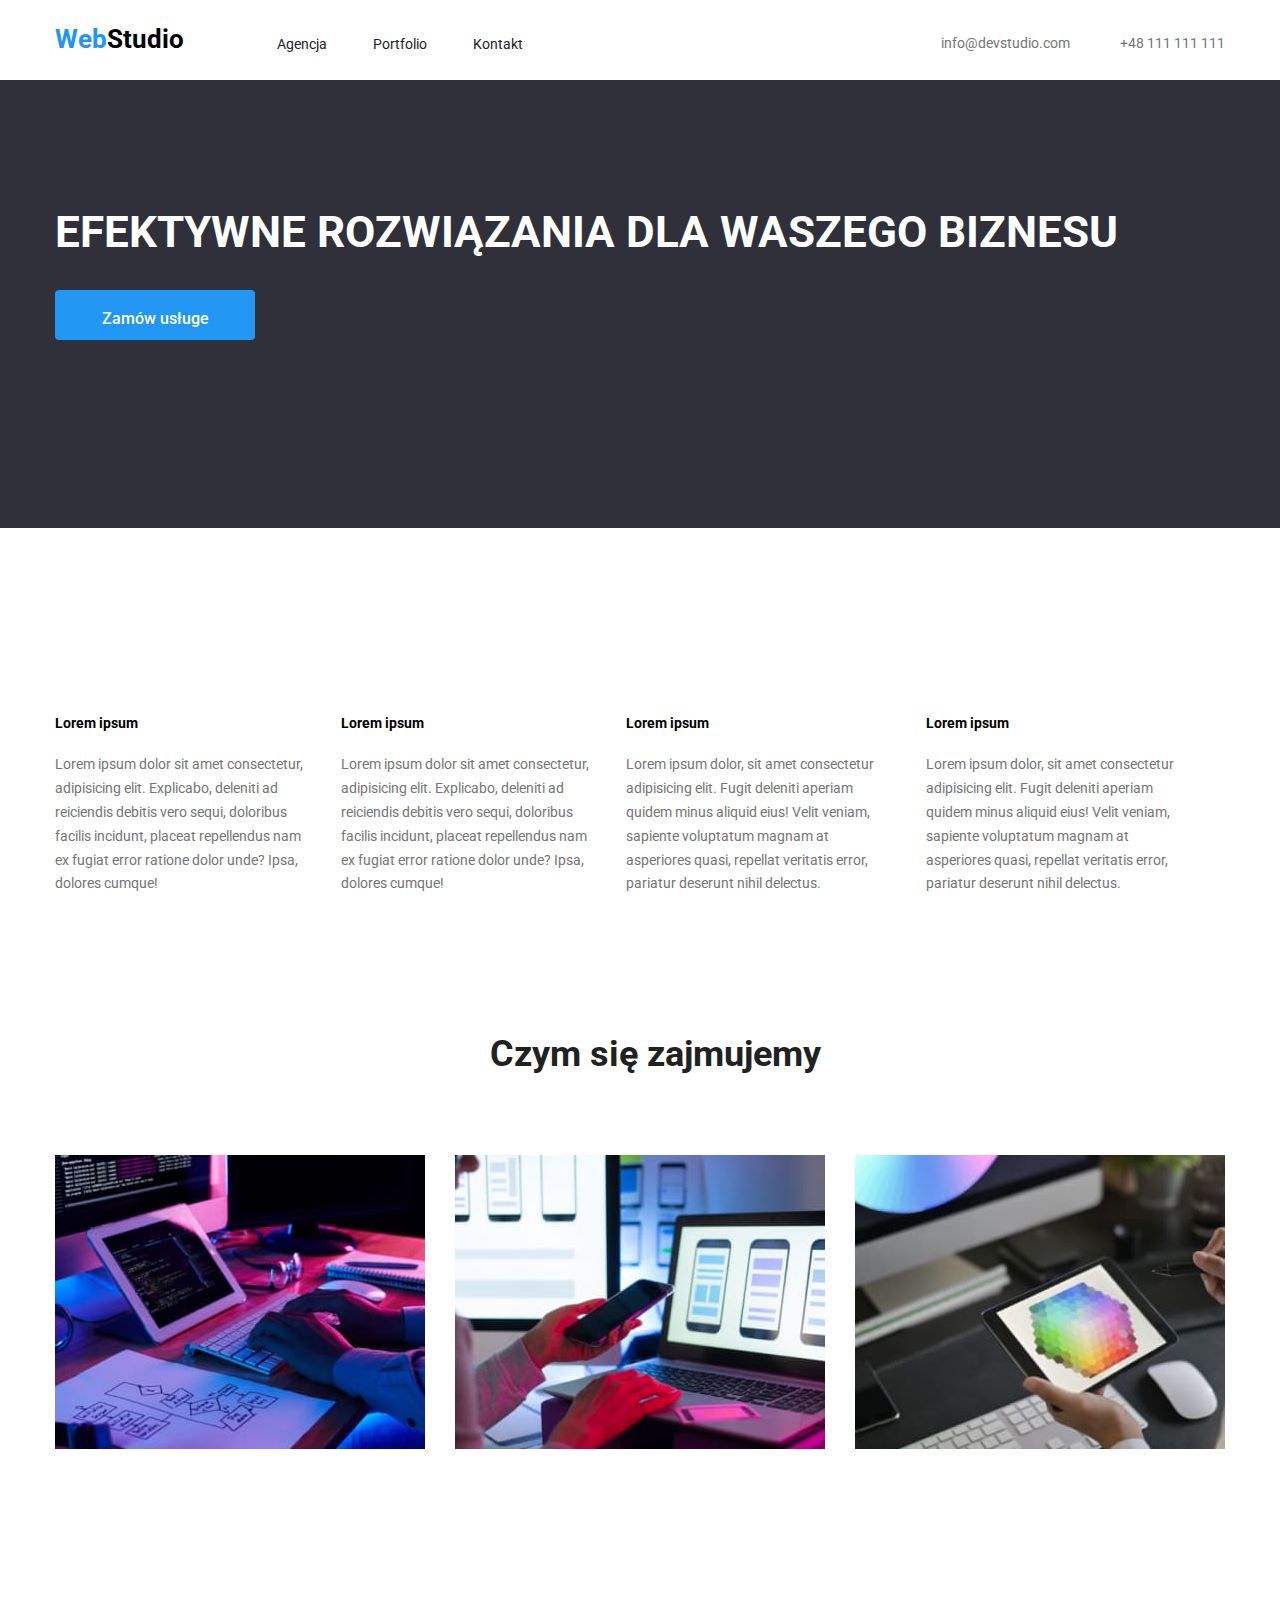
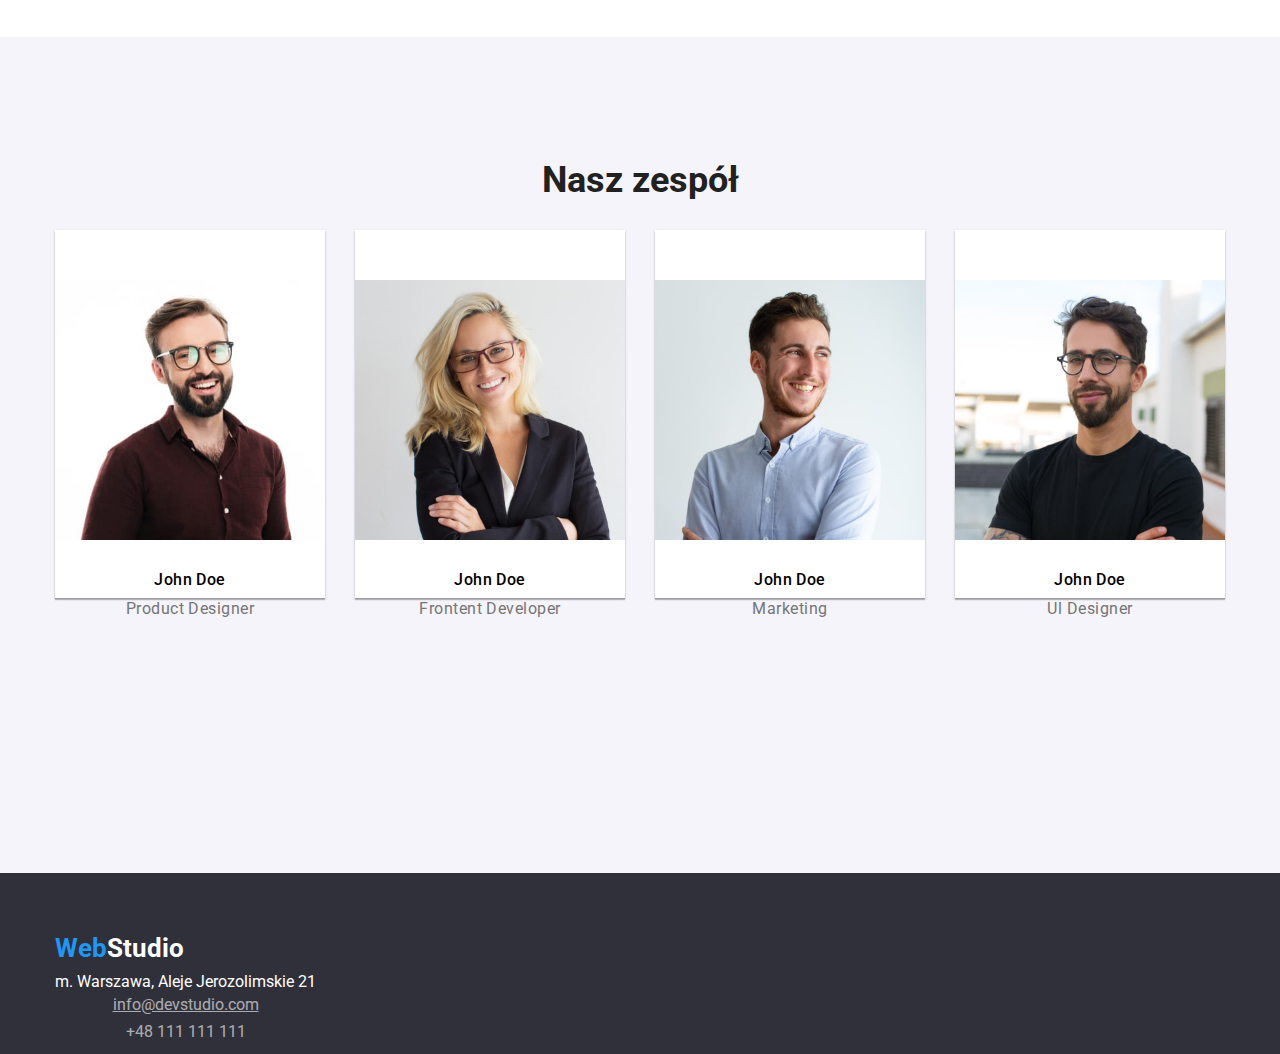
==== index.html @ a4a32f89 "upload" ====
<!DOCTYPE html>
<html lang="en">
  <head>
    <meta charset="UTF-8" />
    <meta http-equiv="X-UA-Compatible" content="IE=edge" />
    <meta name="viewport" content="width=device-width, initial-scale=1.0" />
    <title>Studio</title>
    <link
    rel="stylesheet"
    href="https://cdnjs.cloudflare.com/ajax/libs/modern-normalize/1.0.0/modern-normalize.min.css">
    <link
      href="https://fonts.googleapis.com/css2?family=Raleway:wght@700&family=Roboto:wght@400;500;700;900&display=swap"
      rel="stylesheet"
    />
    <link href="./css/style.css" rel="stylesheet" />
  </head>
  <body>
    <header>
      <div class="container-header">
       <div class="container">
         
      <a class="header" href="index.html">
        <span class="header-logo">Web</span>Studio</a
      >
      <nav>
        <ul class="navigation">
          <li><a class="link navigation " href="index.html">Agencja</a></li>
          <li><a class=" link navigation" href="portfolio.html">Portfolio</a></li>
          <li><a class="link navigation" href="#">Kontakt</a></li>
        </ul>
      </nav>
      <ul class="heading">
        <li>
          <a class="link contact" href="mailto:info@devstudio.com"
            >info@devstudio.com</a
          >
        </li>
        <li>
          <a class=" link contact-tel contact" href="tel:+48 111 111 111">+48 111 111 111</a>
        </li>
      </ul>
      </div>
      </div>
    </header>

    <main>
      <section class="section section-solution">
        <div class=" container ">
          <div class="down">
        <h1 class="solution">EFEKTYWNE ROZWIĄZANIA DLA WASZEGO BIZNESU</h1>
        <button class="button-colour" class="button" type="button">
          Zamów usługe
        </button>
        
        </div>
      </section>
      <section class="section">
        <div class="container">
          <div class="container-section-one">
        <ul class="heading">
          <li>
            <h2 class="headings">Lorem ipsum</h2>
            <p class="text">
              Lorem ipsum dolor sit amet consectetur, adipisicing elit.
              Explicabo, deleniti ad reiciendis debitis vero sequi, doloribus
              facilis incidunt, placeat repellendus nam ex fugiat error ratione
              dolor unde? Ipsa, dolores cumque!
            </p>
          </li>
          <li>
            <h2 class="headings">Lorem ipsum</h2>
            <p class="text">
              Lorem ipsum dolor sit amet consectetur, adipisicing elit.
              Explicabo, deleniti ad reiciendis debitis vero sequi, doloribus
              facilis incidunt, placeat repellendus nam ex fugiat error ratione
              dolor unde? Ipsa, dolores cumque!
            </p>
          </li>
          <li>
            <h2 class="headings">Lorem ipsum</h2>
            <p class="text">
              Lorem ipsum dolor, sit amet consectetur adipisicing elit. Fugit
              deleniti aperiam quidem minus aliquid eius! Velit veniam, sapiente
              voluptatum magnam at asperiores quasi, repellat veritatis error,
              pariatur deserunt nihil delectus.
            </p>
          </li>
          <li>
            <h2 class="headings">Lorem ipsum</h2>
            <p class="text">
              Lorem ipsum dolor, sit amet consectetur adipisicing elit. Fugit
              deleniti aperiam quidem minus aliquid eius! Velit veniam, sapiente
              voluptatum magnam at asperiores quasi, repellat veritatis error,
              pariatur deserunt nihil delectus.
            </p>
          </li>
        </ul></div>
      </div>
      </section>
      <section class="section">
        <div class="container">
          <div class="down">
        <h2 class="up header-two">Czym się zajmujemy</h2>
        <ul class="heading">
          <li>
            <img class="img-index"
              src="images/programmer-working.jpg"
              alt="programmer-working"
              width="370"
              height="294"
            />
          </li>
          <li>
            <img class="img-index"
              src="images/web-ui-designer.jpg"
              alt="web-ui-designer"
              width="370"
              height="294"
            />
          </li>
          <li>
            <img class="img-index"
              src="images/creative-artist-design.jpg"
              alt="creative-artist-design"
              width="370"
              height="294"
            />
          </li></div>
          </div>
        </ul>
      </section>
      <section class=" section members">
        <div class="container">
          <div class="container-section-two">
        <h2 class="header-two">Nasz zespół</h2>
        <ul  class=" heading">
          <li class="white" >
           
            <img class="img-index "
              src="images/man-in-brown-shirt.jpg"
              alt="man-in-brown-shirt"
              width="270"
              height="260"
            />
            <h3 class="person">John Doe</h3>
            <p class="job">Product Designer</p>
            
          </li>
          <li class="white">
           
            <img class=" img-index"
              src="images/woman-in-glasses.jpg"
              alt="woman-in-glasses"
              width="270"
              height="260"
            />
           
            <h3 class="person">John Doe</h3>
            <p class="job">Frontent Developer</p>
         
          </li>
          <li class="white">
            <img class="img-index"
              src="images/man-in-blue-shirt.jpg"
              alt="man-in-blue-shirt"
              width="270"
              height="260"
            />
            <h3 class="person">John Doe</h3>
            <p class="job">Marketing</p>
          </li>
          <li class="white">
            <img class="img-index"
              src="images/man-in-black-t-shirt.jpg"
              alt="man-in-black-t-shirt"
              width="270"
              height="260"
            />
            <h3 class="person">John Doe</h3>
            <p class="job">Ul Designer</p>
          </li>
          
        </ul></div>
        </div>
      </section>
    </main>
    <footer class="footer">
      <div class="container">
        <div class="down-footer">
      <a class="footer-header"  href="WebStudio">
        <span class="header-logo">Web</span
        ><span class="header-logo-studio">Studio</span></a
      >
      <ul class=" footer-heading heading">
        <li>m. Warszawa, Aleje Jerozolimskie 21</li>
        <li>
          <a
            class="footer-contact"
            class="contact"
            href="mailto:info@devstudio.com"
            >info@devstudio.com</a
          >
        </li>
        <li>
          <a class="footer-contact-tel"  href="tel:+48 111 111 111"
            >+48 111 111 111</a
          >
        </li>
      </ul></div>
      </div>
    </footer>
  </body>
</html>
---- css/style.css ----
:root {
  --brand-color: #757575;
  --beside-color: #2196f3;
}
body {
  font-family: "Roboto", "Raleway", sans-serif;
  color: var(--brand-color);
  background-color: #ffffff;
}
h1 h2 h3 h4 {
  margin: 0;
  padding: 0;
}
ul {
  margin: 0;
  padding: 0;
}
p {
  margin: 0;
  padding: 0;
}
img {
  display: block;
}
.container {
  width: 1200px;
  padding: 0 15px;
  align-items: center;
  margin: 0 auto;
  display: flex;
}

.row {
  display: flex;
  flex-direction: column;
}
.container-header {
  display: flex;
  padding-bottom: 25px;
}
.header {
  display: flex;
  align-items: center;
  margin-right: 93px;
  padding-top: 24px;
  flex-direction: row;
}
.navigation {
  display: flex;
  align-items: center;
  margin-right: 46px;
}
.navigation:not(:last-child) {
  margin-right: 46px;
}
.link {
  display: flex;
  align-items: center;
  padding-top: 32px;
}

.heading {
  display: flex;
  align-items: center;
  margin-left: auto;
}
.contact-tel {
  margin-left: 50px;
}
.contact {
  padding-top: 32px;
}
.section {
  padding-top: 94px;
  padding-bottom: 94px;
}

.header {
  text-decoration: none;
  font-size: 26px;
  line-height: 1.2;
  font-weight: 700;
  background-color: #ffffff;
}
.header:hover {
  color: var(--beside-color);
}
.header-logo {
  color: var(--beside-color);
}

.header-logo-studio {
  color: #ffffff;
}
.title {
  font-size: 18px;
  line-height: 2;
  color: #212121;
  
   padding-top: 20px;
  padding-right: 24px;
  padding-bottom: 4px;
  
}
.description {
  font-size: 16px;
  line-height: 1.8;
  color: var(--brand-color);
}
.button-colour {
  color: #ffffff;
  font-size: 16px;
  font-weight: 500;
  border: none;
  padding: 15px 32px;
  text-align: center;
  cursor: pointer;
  background: var(--beside-color);
  border-radius: 4px;
  line-height: 1.8;
  width: 200px;
  height: 50px;
}
.button {
  background-color: var(--beside-color);
  color: #212121;
  font-size: 16px;
  font-weight: 500;
  border: none;
  cursor: pointer;
  background: #f5f4fa;
  border-radius: 4px;
  line-height: 1.8;
}

.button:hover {
  background-color: var(--beside-color);
  color: #ffffff;
  background: var(--beside-color);
  box-shadow: 0px 3px 1px rgba(0, 0, 0, 0.1), 0px 1px 2px rgba(0, 0, 0, 0.08),
    0px 2px 2px rgba(0, 0, 0, 0.12);
  border-radius: 4px;
}
.navigation {
  list-style-type: none;
  text-decoration: none;
  font-size: 14px;
  line-height: 1.5;
  line-height: 100%;
  text-align: left;
  align-items: baseline;
  letter-spacing: 2%;
  fill: solid;
  color: #212121;
  background-color: #ffffff;
  display: flex;
}
.navigation:hover {
  color: var(--beside-color);
}
.header-two {
  font-size: 36px;
  line-height: 1.1;
  color: #212121;
  text-align: center;
}
.contact {
  display: flex;
  font-size: 14px;
  list-style-type: none;
  line-height: 1.1;
  color: var(--brand-color);
  text-decoration: none;
  background-color: #ffffff;
}
.contact:hover {
  color: var(--beside-color);
}
.section-solution {
  background-color: #2f303a;
  flex-grow: 1;
}
.down {
  display: flex;
  flex-direction: column;
  margin-bottom: 94px;
}
.container-section-one {
  width: 1170px;
  height: 101px;
  margin-bottom: 94px;
}
.container-section-two {
  width: 1600px;
  height: 648px;
}

.solution {
  font-style: Black;
  font-size: 44px;
  line-height: 1.3;
  text-align: center;
  vertical-align: top;
  color: white;
}

.heading {
  list-style: none;
  display: inline-flex;
  justify-content: center;
}
.headings {
  list-style: none;
  color: black;
  font-size: 14px;
  line-height: 1.1;
  margin-top: 94px;
  padding-bottom: 10px;
}

.text {
  font-size: 14px;
  line-height: 1.7;
  color: var(--brand-color);
  padding-right: 30px;
  margin-bottom: 94px;
}

.header {
  font-style: 700;
  font-size: 26px;
  line-height: 1.2;
  text-align: center;
  vertical-align: top;
  color: black;
  list-style-type: none;
}
.img-index {
  align-items: center;
  margin-right: 30px;
  margin-left: auto;
  margin-top: 50px;
}
.white {
  background-color: #ffffff;
  box-shadow: 0px 1px 3px rgba(0, 0, 0, 0.12), 0px 1px 1px rgba(0, 0, 0, 0.14),
    0px 2px 1px rgba(0, 0, 0, 0.2);

  margin-right: 30px;
  width: 270px;
  height: 368px;
}
.white:first-child {
  margin-left: 0px;
}

.white:last-child {
  margin-right: 0px;
}

.person {
  color: black;
  font-family: "Roboto";
  font-style: normal;
  font-weight: 500;
  font-size: 16px;
  line-height: 1.19;
  text-align: center;
  letter-spacing: 0.03em;
  margin-top: 30px;
  margin-bottom: 10px;
}
.job {
  font-size: 16px;
  color: var(--brand-color);
  font-family: "Roboto";
  font-style: normal;
  font-weight: 400;
  line-height: 1.19;
  text-align: center;
  letter-spacing: 0.03em;
}
.members {
  background-color: #f5f4fa;
}
.footer {
  text-decoration: none;
  color: #ffffff;
  background-color: #2f303a;
  display: flex;
  flex-direction: column;
  text-align: center;
  align-items: center;
}
.footer-header {
  background-color: #2f303a;
  font-size: 26px;
  line-height: 1.2;
  font-weight: 700;
  text-decoration: none;
  width: 145px;
  height: 31px;
}
.footer-heading {
  display: flex;
  flex-direction: column;
  padding-top: 9px;
  padding-bottom: 9px;
  margin-left: auto;
}
.footer-contact {
  color: #ffffff;
  opacity: 0.6;
  background-color: #2f303a;
  line-height: 1.7;
  font-size: 14;
}
.footer-contact:hover {
  color: var(--beside-color);
}
.footer-contact-tel {
  color: #ffffff;
  opacity: 0.6;
  background-color: #2f303a;
  line-height: 1.7;
  font-size: 14;
  text-decoration: none;
}

.footer-contact-tel:hover {
  color: var(--beside-color);
}
.down-footer {
  display: flex;
  flex-direction: column;
  text-align: left;
  padding-top: 60px;
}
.section-buttons {
  
  align-items: center;
   display: flex;
  justify-content: center;
  cursor: pointer;
  
  align-items: center;
  list-style: none;
  
}

.button-1 {
  display: flex;
  width: 121px;
  height: 38px;
  padding: 6px 22px;
  align-items: center;
  margin-right: 8px;
  margin-left: auto;
  margin-top: 100px;
}
.button-2 {
  display: flex;
  width: 93px;
  height: 38px;
  padding: 6px 22px;
  align-items: center;
  margin-right: 8px;
  margin-top: 100px;
}
.button-3 {
  display: flex;
  width: 114px;
  height: 38px;
  padding: 6px 22px;
  align-items: center;
  margin-right: 8px;
  margin-top: 100px;
}
.button-4 {
  display: flex;
  width: 91px;
  height: 38px;
  padding: 6px 22px;
  align-items: center;
  margin-right: 8px;
  margin-top: 100px;
}
.button-5 {
  display: flex;
  width: 121px;
  height: 38px;
  padding: 6px 22px;
  align-items: center;
  margin-right: auto;
  margin-top: 100px;
}
.heading-button {
  display: flex;
  justify-content: space-around;
  align-items: center;
}

.images-list {
  display: flex;
  flex-wrap: wrap;
  justify-content: space-between;
  list-style: none;
}
.images-list-photo {
  width: 370px;
  height: 404px;
  background-color: #ffffff;
  box-shadow: 0px 1px 3px rgba(0, 0, 0, 0.12), 0px 1px 1px rgba(0, 0, 0, 0.14),
    0px 2px 1px rgba(0, 0, 0, 0.2);
  margin-top: 30px;
}
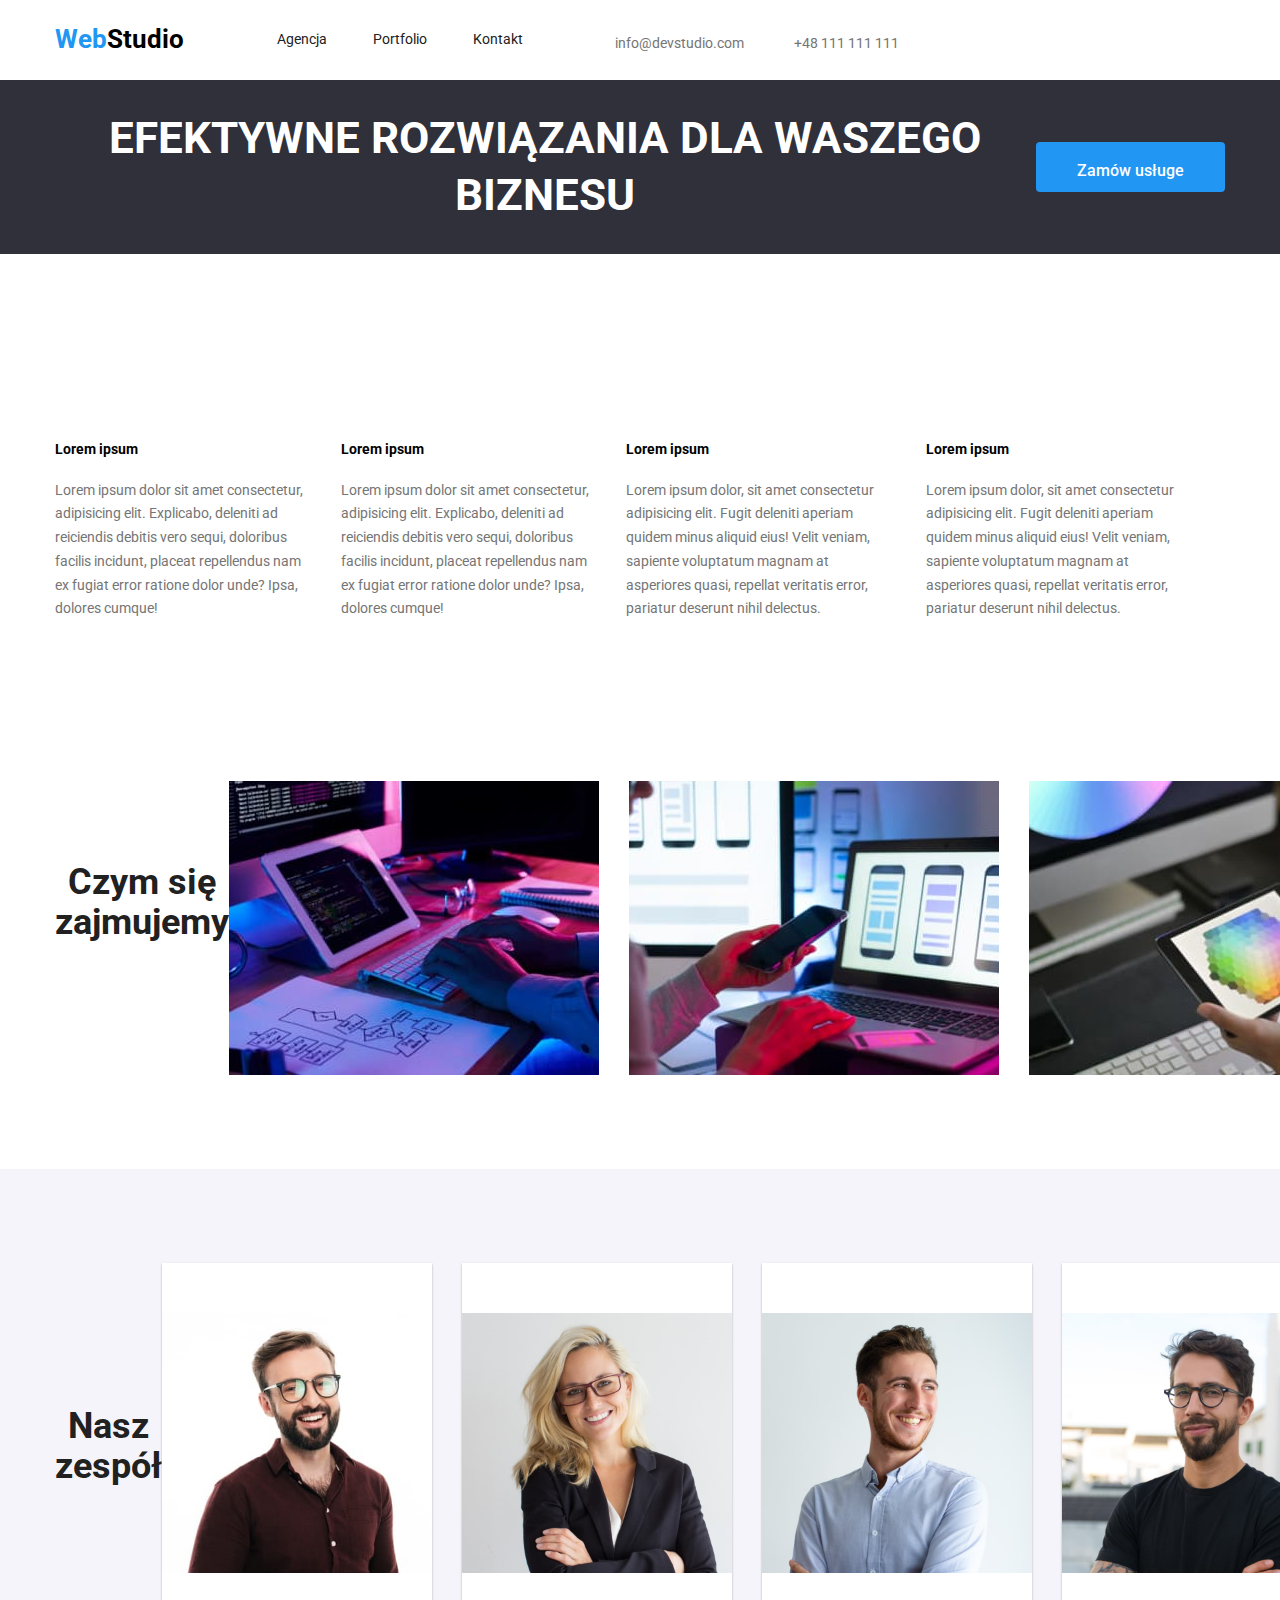
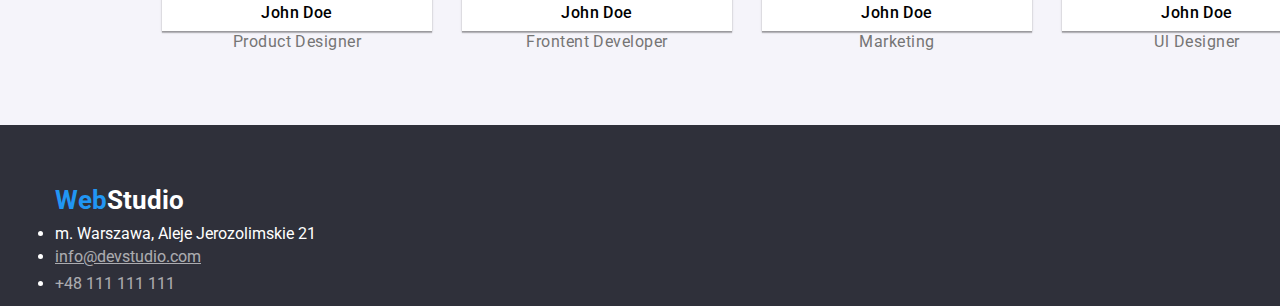
==== commit eb0c9d59: "new" ====
--- a/index.html
+++ b/index.html
@@ -6,8 +6,9 @@
     <meta name="viewport" content="width=device-width, initial-scale=1.0" />
     <title>Studio</title>
     <link
-    rel="stylesheet"
-    href="https://cdnjs.cloudflare.com/ajax/libs/modern-normalize/1.0.0/modern-normalize.min.css">
+      rel="stylesheet"
+      href="https://cdnjs.cloudflare.com/ajax/libs/modern-normalize/1.0.0/modern-normalize.min.css"
+    />
     <link
       href="https://fonts.googleapis.com/css2?family=Raleway:wght@700&family=Roboto:wght@400;500;700;900&display=swap"
       rel="stylesheet"
@@ -16,197 +17,202 @@
   </head>
   <body>
     <header>
-      <div class="container-header">
-       <div class="container">
-         
-      <a class="header" href="index.html">
-        <span class="header-logo">Web</span>Studio</a
-      >
-      <nav>
-        <ul class="navigation">
-          <li><a class="link navigation " href="index.html">Agencja</a></li>
-          <li><a class=" link navigation" href="portfolio.html">Portfolio</a></li>
-          <li><a class="link navigation" href="#">Kontakt</a></li>
-        </ul>
-      </nav>
-      <ul class="heading">
-        <li>
-          <a class="link contact" href="mailto:info@devstudio.com"
-            >info@devstudio.com</a
+      <div class="container">
+        <div class="container-header">
+          <a class="header" href="index.html">
+            <span class="header-logo">Web</span>Studio</a
           >
-        </li>
-        <li>
-          <a class=" link contact-tel contact" href="tel:+48 111 111 111">+48 111 111 111</a>
-        </li>
-      </ul>
-      </div>
+          <nav>
+            <ul class="navigation">
+              <li><a class="link navigation" href="index.html">Agencja</a></li>
+              <li>
+                <a class="link navigation" href="portfolio.html">Portfolio</a>
+              </li>
+              <li><a class="link navigation" href="#">Kontakt</a></li>
+            </ul>
+          </nav>
+          <ul class="heading">
+            <li>
+              <a class="link contact" href="mailto:info@devstudio.com"
+                >info@devstudio.com</a
+              >
+            </li>
+            <li>
+              <a class="link contact-tel contact" href="tel:+48 111 111 111"
+                >+48 111 111 111</a
+              >
+            </li>
+          </ul>
+        </div>
       </div>
     </header>
 
     <main>
-      <section class="section section-solution">
-        <div class=" container ">
-          <div class="down">
-        <h1 class="solution">EFEKTYWNE ROZWIĄZANIA DLA WASZEGO BIZNESU</h1>
-        <button class="button-colour" class="button" type="button">
-          Zamów usługe
-        </button>
-        
+      <section class="section-solution">
+        <div class="container">
+          <h1 class="solution">EFEKTYWNE ROZWIĄZANIA DLA WASZEGO BIZNESU</h1>
+          <button class="button-colour" class="button" type="button">
+            Zamów usługe
+          </button>
         </div>
       </section>
       <section class="section">
         <div class="container">
           <div class="container-section-one">
-        <ul class="heading">
-          <li>
-            <h2 class="headings">Lorem ipsum</h2>
-            <p class="text">
-              Lorem ipsum dolor sit amet consectetur, adipisicing elit.
-              Explicabo, deleniti ad reiciendis debitis vero sequi, doloribus
-              facilis incidunt, placeat repellendus nam ex fugiat error ratione
-              dolor unde? Ipsa, dolores cumque!
-            </p>
-          </li>
-          <li>
-            <h2 class="headings">Lorem ipsum</h2>
-            <p class="text">
-              Lorem ipsum dolor sit amet consectetur, adipisicing elit.
-              Explicabo, deleniti ad reiciendis debitis vero sequi, doloribus
-              facilis incidunt, placeat repellendus nam ex fugiat error ratione
-              dolor unde? Ipsa, dolores cumque!
-            </p>
-          </li>
-          <li>
-            <h2 class="headings">Lorem ipsum</h2>
-            <p class="text">
-              Lorem ipsum dolor, sit amet consectetur adipisicing elit. Fugit
-              deleniti aperiam quidem minus aliquid eius! Velit veniam, sapiente
-              voluptatum magnam at asperiores quasi, repellat veritatis error,
-              pariatur deserunt nihil delectus.
-            </p>
-          </li>
-          <li>
-            <h2 class="headings">Lorem ipsum</h2>
-            <p class="text">
-              Lorem ipsum dolor, sit amet consectetur adipisicing elit. Fugit
-              deleniti aperiam quidem minus aliquid eius! Velit veniam, sapiente
-              voluptatum magnam at asperiores quasi, repellat veritatis error,
-              pariatur deserunt nihil delectus.
-            </p>
-          </li>
-        </ul></div>
-      </div>
+            <ul class="heading">
+              <li>
+                <h2 class="headings">Lorem ipsum</h2>
+                <p class="text">
+                  Lorem ipsum dolor sit amet consectetur, adipisicing elit.
+                  Explicabo, deleniti ad reiciendis debitis vero sequi,
+                  doloribus facilis incidunt, placeat repellendus nam ex fugiat
+                  error ratione dolor unde? Ipsa, dolores cumque!
+                </p>
+              </li>
+              <li>
+                <h2 class="headings">Lorem ipsum</h2>
+                <p class="text">
+                  Lorem ipsum dolor sit amet consectetur, adipisicing elit.
+                  Explicabo, deleniti ad reiciendis debitis vero sequi,
+                  doloribus facilis incidunt, placeat repellendus nam ex fugiat
+                  error ratione dolor unde? Ipsa, dolores cumque!
+                </p>
+              </li>
+              <li>
+                <h2 class="headings">Lorem ipsum</h2>
+                <p class="text">
+                  Lorem ipsum dolor, sit amet consectetur adipisicing elit.
+                  Fugit deleniti aperiam quidem minus aliquid eius! Velit
+                  veniam, sapiente voluptatum magnam at asperiores quasi,
+                  repellat veritatis error, pariatur deserunt nihil delectus.
+                </p>
+              </li>
+              <li>
+                <h2 class="headings">Lorem ipsum</h2>
+                <p class="text">
+                  Lorem ipsum dolor, sit amet consectetur adipisicing elit.
+                  Fugit deleniti aperiam quidem minus aliquid eius! Velit
+                  veniam, sapiente voluptatum magnam at asperiores quasi,
+                  repellat veritatis error, pariatur deserunt nihil delectus.
+                </p>
+              </li>
+            </ul>
+          </div>
+        </div>
       </section>
       <section class="section">
         <div class="container">
-          <div class="down">
-        <h2 class="up header-two">Czym się zajmujemy</h2>
-        <ul class="heading">
-          <li>
-            <img class="img-index"
-              src="images/programmer-working.jpg"
-              alt="programmer-working"
-              width="370"
-              height="294"
-            />
-          </li>
-          <li>
-            <img class="img-index"
-              src="images/web-ui-designer.jpg"
-              alt="web-ui-designer"
-              width="370"
-              height="294"
-            />
-          </li>
-          <li>
-            <img class="img-index"
-              src="images/creative-artist-design.jpg"
-              alt="creative-artist-design"
-              width="370"
-              height="294"
-            />
-          </li></div>
+            <h2 class="header-two">Czym się zajmujemy</h2>
+            <ul class="heading">
+              <li>
+                <img
+                  class="img-index"
+                  src="images/programmer-working.jpg"
+                  alt="programmer-working"
+                  width="370"
+                  height="294"
+                />
+              </li>
+              <li>
+                <img
+                  class="img-index"
+                  src="images/web-ui-designer.jpg"
+                  alt="web-ui-designer"
+                  width="370"
+                  height="294"
+                />
+              </li>
+              <li>
+                <img
+                  class="img-index"
+                  src="images/creative-artist-design.jpg"
+                  alt="creative-artist-design"
+                  width="370"
+                  height="294"
+                />
+              </li>
+            </ul>
           </div>
-        </ul>
-      </section>
-      <section class=" section members">
-        <div class="container">
-          <div class="container-section-two">
-        <h2 class="header-two">Nasz zespół</h2>
-        <ul  class=" heading">
-          <li class="white" >
-           
-            <img class="img-index "
-              src="images/man-in-brown-shirt.jpg"
-              alt="man-in-brown-shirt"
-              width="270"
-              height="260"
-            />
-            <h3 class="person">John Doe</h3>
-            <p class="job">Product Designer</p>
-            
-          </li>
-          <li class="white">
-           
-            <img class=" img-index"
-              src="images/woman-in-glasses.jpg"
-              alt="woman-in-glasses"
-              width="270"
-              height="260"
-            />
-           
-            <h3 class="person">John Doe</h3>
-            <p class="job">Frontent Developer</p>
-         
-          </li>
-          <li class="white">
-            <img class="img-index"
-              src="images/man-in-blue-shirt.jpg"
-              alt="man-in-blue-shirt"
-              width="270"
-              height="260"
-            />
-            <h3 class="person">John Doe</h3>
-            <p class="job">Marketing</p>
-          </li>
-          <li class="white">
-            <img class="img-index"
-              src="images/man-in-black-t-shirt.jpg"
-              alt="man-in-black-t-shirt"
-              width="270"
-              height="260"
-            />
-            <h3 class="person">John Doe</h3>
-            <p class="job">Ul Designer</p>
-          </li>
+        </div>
+      </section>
+      <section class="section members">
+        <div class="container">
           
-        </ul></div>
+            <h2 class="header-two">Nasz zespół</h2>
+            <ul class="heading">
+              <li class="white">
+                <img
+                  class="img-index"
+                  src="images/man-in-brown-shirt.jpg"
+                  alt="man-in-brown-shirt"
+                  width="270"
+                  height="260"
+                />
+                <h3 class="person">John Doe</h3>
+                <p class="job">Product Designer</p>
+              </li>
+              <li class="white">
+                <img
+                  class="img-index"
+                  src="images/woman-in-glasses.jpg"
+                  alt="woman-in-glasses"
+                  width="270"
+                  height="260"
+                />
+
+                <h3 class="person">John Doe</h3>
+                <p class="job">Frontent Developer</p>
+              </li>
+              <li class="white">
+                <img
+                  class="img-index"
+                  src="images/man-in-blue-shirt.jpg"
+                  alt="man-in-blue-shirt"
+                  width="270"
+                  height="260"
+                />
+                <h3 class="person">John Doe</h3>
+                <p class="job">Marketing</p>
+              </li>
+              <li class="white">
+                <img
+                  class="img-index"
+                  src="images/man-in-black-t-shirt.jpg"
+                  alt="man-in-black-t-shirt"
+                  width="270"
+                  height="260"
+                />
+                <h3 class="person">John Doe</h3>
+                <p class="job">Ul Designer</p>
+              </li>
+            </ul>
         </div>
       </section>
     </main>
     <footer class="footer">
       <div class="container">
         <div class="down-footer">
-      <a class="footer-header"  href="WebStudio">
-        <span class="header-logo">Web</span
-        ><span class="header-logo-studio">Studio</span></a
-      >
-      <ul class=" footer-heading heading">
-        <li>m. Warszawa, Aleje Jerozolimskie 21</li>
-        <li>
-          <a
-            class="footer-contact"
-            class="contact"
-            href="mailto:info@devstudio.com"
-            >info@devstudio.com</a
+          <a class="footer-header" href="WebStudio">
+            <span class="header-logo">Web</span
+            ><span class="header-logo-studio">Studio</span></a
           >
-        </li>
-        <li>
-          <a class="footer-contact-tel"  href="tel:+48 111 111 111"
-            >+48 111 111 111</a
-          >
-        </li>
-      </ul></div>
+          <ul class="footer-heading">
+            <li>m. Warszawa, Aleje Jerozolimskie 21</li>
+            <li>
+              <a
+                class="footer-contact"
+                class="contact"
+                href="mailto:info@devstudio.com"
+                >info@devstudio.com</a
+              >
+            </li>
+            <li>
+              <a class="footer-contact-tel" href="tel:+48 111 111 111"
+                >+48 111 111 111</a
+              >
+            </li>
+          </ul>
+        </div>
       </div>
     </footer>
   </body>
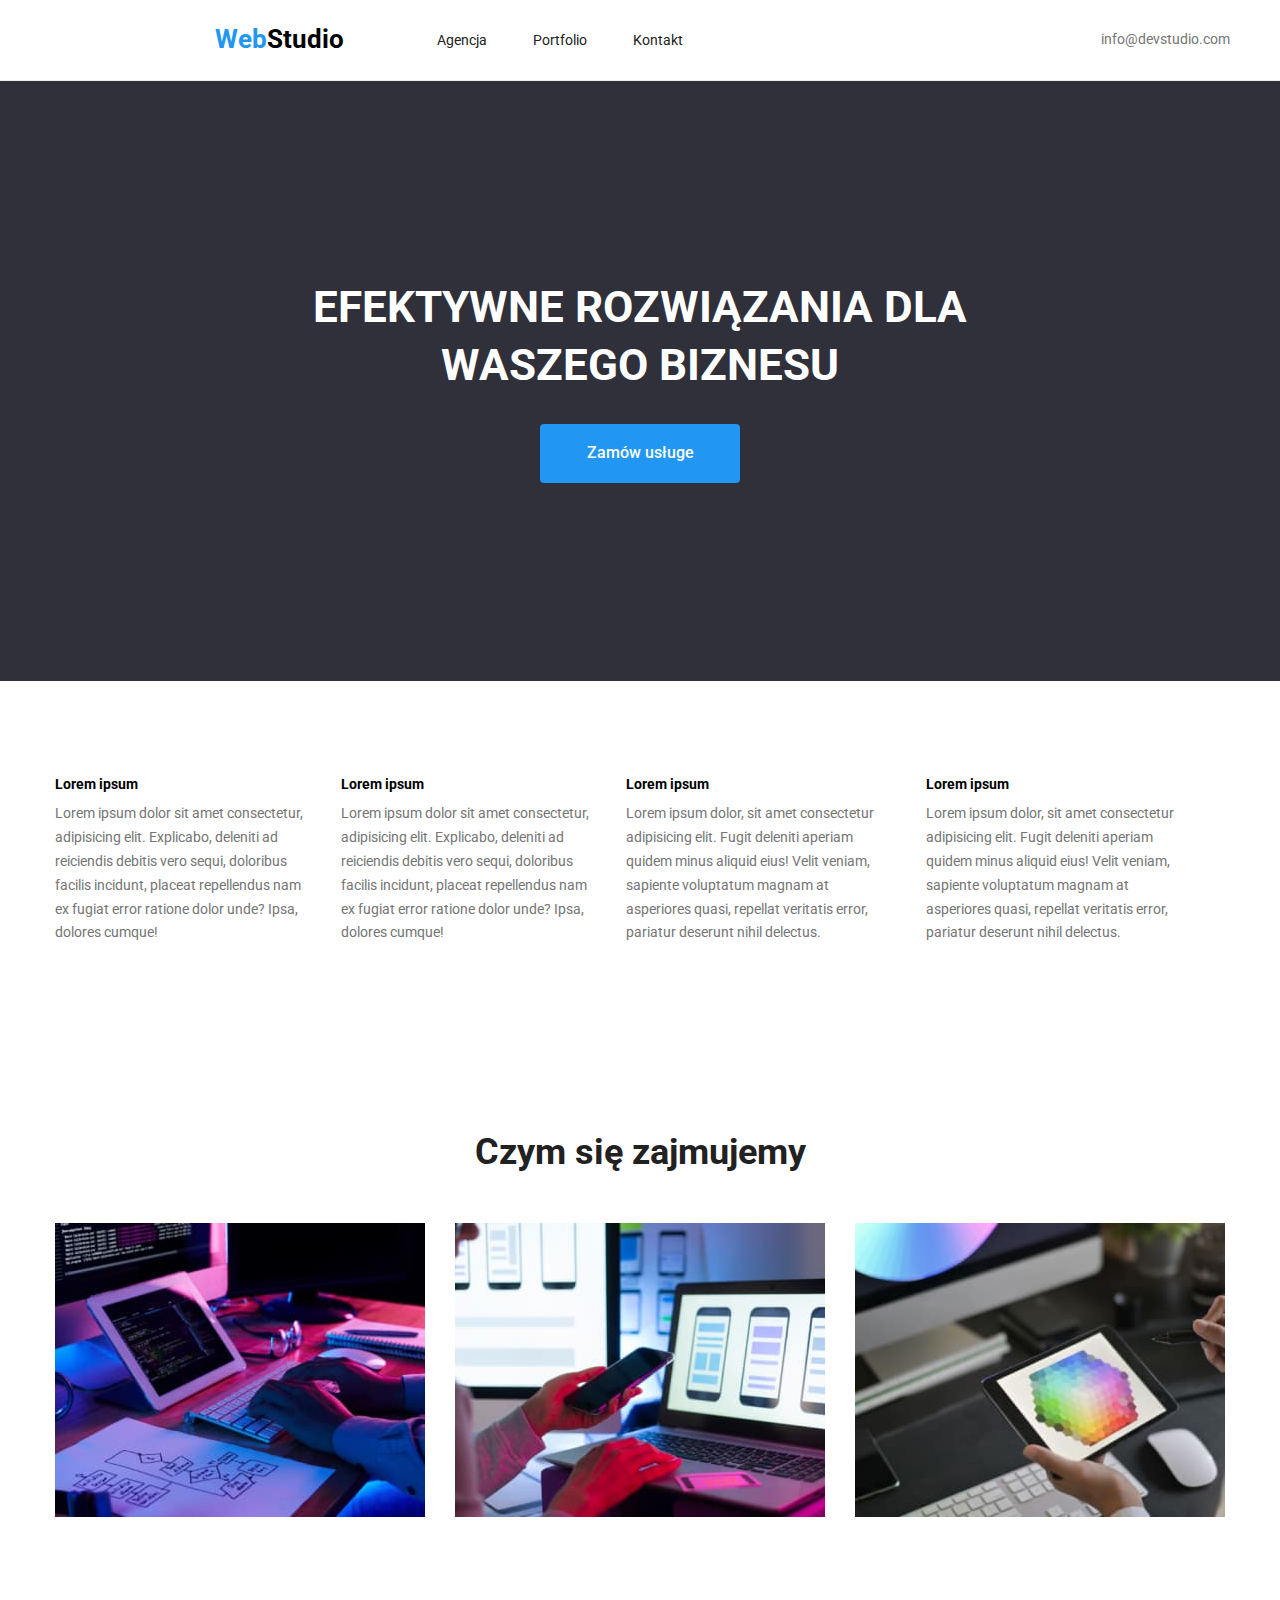
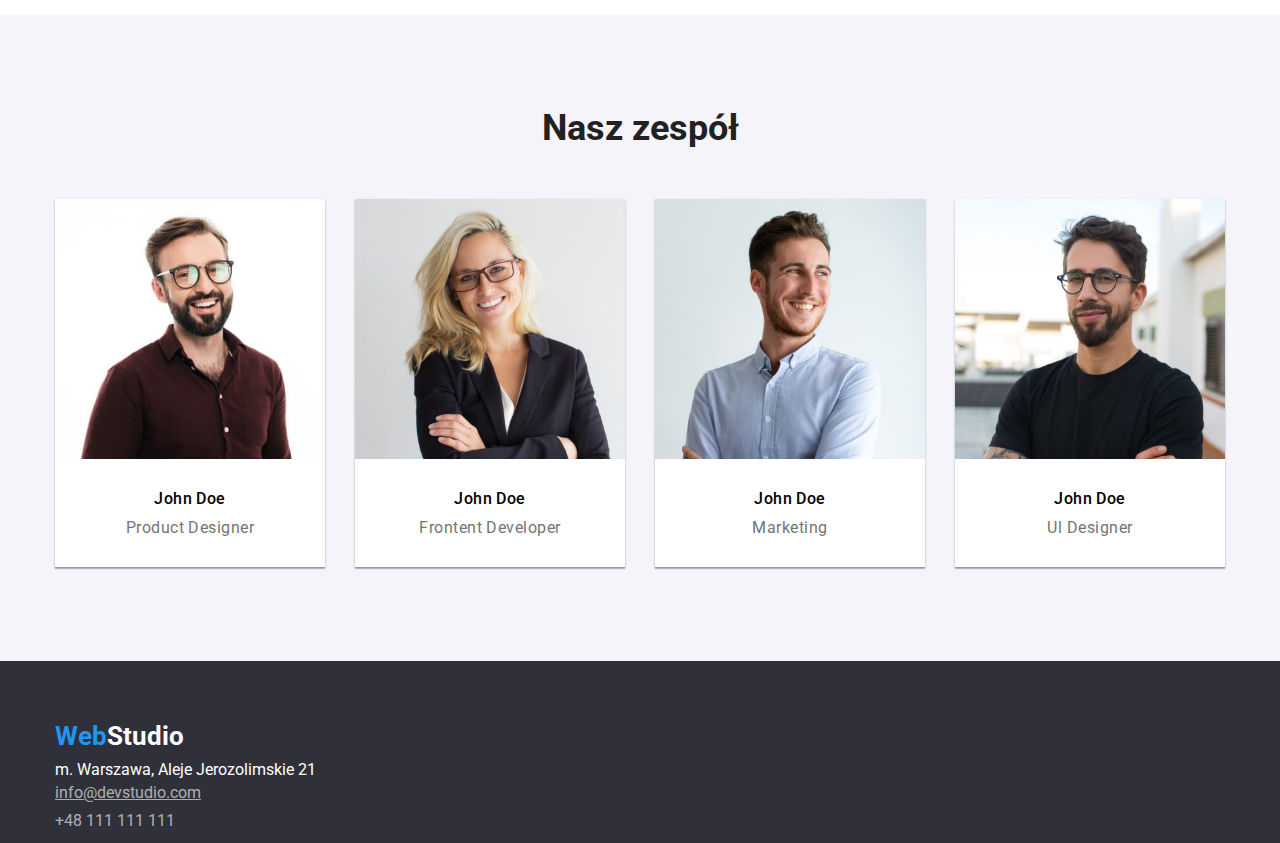
==== commit 9604c7bd: "upload" ====
--- a/index.html
+++ b/index.html
@@ -16,7 +16,7 @@
     <link href="./css/style.css" rel="stylesheet" />
   </head>
   <body>
-    <header>
+    <header class="box-1">
       <div class="container">
         <div class="container-header">
           <a class="header" href="index.html">
@@ -58,134 +58,130 @@
       </section>
       <section class="section">
         <div class="container">
-          <div class="container-section-one">
-            <ul class="heading">
-              <li>
-                <h2 class="headings">Lorem ipsum</h2>
-                <p class="text">
-                  Lorem ipsum dolor sit amet consectetur, adipisicing elit.
-                  Explicabo, deleniti ad reiciendis debitis vero sequi,
-                  doloribus facilis incidunt, placeat repellendus nam ex fugiat
-                  error ratione dolor unde? Ipsa, dolores cumque!
-                </p>
-              </li>
-              <li>
-                <h2 class="headings">Lorem ipsum</h2>
-                <p class="text">
-                  Lorem ipsum dolor sit amet consectetur, adipisicing elit.
-                  Explicabo, deleniti ad reiciendis debitis vero sequi,
-                  doloribus facilis incidunt, placeat repellendus nam ex fugiat
-                  error ratione dolor unde? Ipsa, dolores cumque!
-                </p>
-              </li>
-              <li>
-                <h2 class="headings">Lorem ipsum</h2>
-                <p class="text">
-                  Lorem ipsum dolor, sit amet consectetur adipisicing elit.
-                  Fugit deleniti aperiam quidem minus aliquid eius! Velit
-                  veniam, sapiente voluptatum magnam at asperiores quasi,
-                  repellat veritatis error, pariatur deserunt nihil delectus.
-                </p>
-              </li>
-              <li>
-                <h2 class="headings">Lorem ipsum</h2>
-                <p class="text">
-                  Lorem ipsum dolor, sit amet consectetur adipisicing elit.
-                  Fugit deleniti aperiam quidem minus aliquid eius! Velit
-                  veniam, sapiente voluptatum magnam at asperiores quasi,
-                  repellat veritatis error, pariatur deserunt nihil delectus.
-                </p>
-              </li>
-            </ul>
-          </div>
+          <ul class="heading">
+            <li>
+              <h2 class="headings">Lorem ipsum</h2>
+              <p class="text">
+                Lorem ipsum dolor sit amet consectetur, adipisicing elit.
+                Explicabo, deleniti ad reiciendis debitis vero sequi, doloribus
+                facilis incidunt, placeat repellendus nam ex fugiat error
+                ratione dolor unde? Ipsa, dolores cumque!
+              </p>
+            </li>
+            <li>
+              <h2 class="headings">Lorem ipsum</h2>
+              <p class="text">
+                Lorem ipsum dolor sit amet consectetur, adipisicing elit.
+                Explicabo, deleniti ad reiciendis debitis vero sequi, doloribus
+                facilis incidunt, placeat repellendus nam ex fugiat error
+                ratione dolor unde? Ipsa, dolores cumque!
+              </p>
+            </li>
+            <li>
+              <h2 class="headings">Lorem ipsum</h2>
+              <p class="text">
+                Lorem ipsum dolor, sit amet consectetur adipisicing elit. Fugit
+                deleniti aperiam quidem minus aliquid eius! Velit veniam,
+                sapiente voluptatum magnam at asperiores quasi, repellat
+                veritatis error, pariatur deserunt nihil delectus.
+              </p>
+            </li>
+            <li>
+              <h2 class="headings">Lorem ipsum</h2>
+              <p class="text">
+                Lorem ipsum dolor, sit amet consectetur adipisicing elit. Fugit
+                deleniti aperiam quidem minus aliquid eius! Velit veniam,
+                sapiente voluptatum magnam at asperiores quasi, repellat
+                veritatis error, pariatur deserunt nihil delectus.
+              </p>
+            </li>
+          </ul>
         </div>
       </section>
       <section class="section">
         <div class="container">
-            <h2 class="header-two">Czym się zajmujemy</h2>
-            <ul class="heading">
-              <li>
-                <img
-                  class="img-index"
-                  src="images/programmer-working.jpg"
-                  alt="programmer-working"
-                  width="370"
-                  height="294"
-                />
-              </li>
-              <li>
-                <img
-                  class="img-index"
-                  src="images/web-ui-designer.jpg"
-                  alt="web-ui-designer"
-                  width="370"
-                  height="294"
-                />
-              </li>
-              <li>
-                <img
-                  class="img-index"
-                  src="images/creative-artist-design.jpg"
-                  alt="creative-artist-design"
-                  width="370"
-                  height="294"
-                />
-              </li>
-            </ul>
-          </div>
+          <h2 class="header-two">Czym się zajmujemy</h2>
+          <ul class="heading">
+            <li>
+              <img
+                class="img-index"
+                src="images/programmer-working.jpg"
+                alt="programmer-working"
+                width="370"
+                height="294"
+              />
+            </li>
+            <li>
+              <img
+                class="img-index"
+                src="images/web-ui-designer.jpg"
+                alt="web-ui-designer"
+                width="370"
+                height="294"
+              />
+            </li>
+            <li>
+              <img
+                class="img-index"
+                src="images/creative-artist-design.jpg"
+                alt="creative-artist-design"
+                width="370"
+                height="294"
+              />
+            </li>
+          </ul>
         </div>
       </section>
       <section class="section members">
         <div class="container">
-          
-            <h2 class="header-two">Nasz zespół</h2>
-            <ul class="heading">
-              <li class="white">
-                <img
-                  class="img-index"
-                  src="images/man-in-brown-shirt.jpg"
-                  alt="man-in-brown-shirt"
-                  width="270"
-                  height="260"
-                />
-                <h3 class="person">John Doe</h3>
-                <p class="job">Product Designer</p>
-              </li>
-              <li class="white">
-                <img
-                  class="img-index"
-                  src="images/woman-in-glasses.jpg"
-                  alt="woman-in-glasses"
-                  width="270"
-                  height="260"
-                />
+          <h2 class="header-two">Nasz zespół</h2>
+          <ul class="heading">
+            <li class="white">
+              <img
+                class="img-index"
+                src="images/man-in-brown-shirt.jpg"
+                alt="man-in-brown-shirt"
+                width="270"
+                height="260"
+              />
+              <h3 class="person">John Doe</h3>
+              <p class="job">Product Designer</p>
+            </li>
+            <li class="white">
+              <img
+                class="img-index"
+                src="images/woman-in-glasses.jpg"
+                alt="woman-in-glasses"
+                width="270"
+                height="260"
+              />
 
-                <h3 class="person">John Doe</h3>
-                <p class="job">Frontent Developer</p>
-              </li>
-              <li class="white">
-                <img
-                  class="img-index"
-                  src="images/man-in-blue-shirt.jpg"
-                  alt="man-in-blue-shirt"
-                  width="270"
-                  height="260"
-                />
-                <h3 class="person">John Doe</h3>
-                <p class="job">Marketing</p>
-              </li>
-              <li class="white">
-                <img
-                  class="img-index"
-                  src="images/man-in-black-t-shirt.jpg"
-                  alt="man-in-black-t-shirt"
-                  width="270"
-                  height="260"
-                />
-                <h3 class="person">John Doe</h3>
-                <p class="job">Ul Designer</p>
-              </li>
-            </ul>
+              <h3 class="person">John Doe</h3>
+              <p class="job">Frontent Developer</p>
+            </li>
+            <li class="white">
+              <img
+                class="img-index"
+                src="images/man-in-blue-shirt.jpg"
+                alt="man-in-blue-shirt"
+                width="270"
+                height="260"
+              />
+              <h3 class="person">John Doe</h3>
+              <p class="job">Marketing</p>
+            </li>
+            <li class="white">
+              <img
+                class="img-index"
+                src="images/man-in-black-t-shirt.jpg"
+                alt="man-in-black-t-shirt"
+                width="270"
+                height="260"
+              />
+              <h3 class="person">John Doe</h3>
+              <p class="job">Ul Designer</p>
+            </li>
+          </ul>
         </div>
       </section>
     </main>
--- a/css/style.css
+++ b/css/style.css
@@ -7,7 +7,10 @@
   color: var(--brand-color);
   background-color: #ffffff;
 }
-h1 h2 h3 h4 {
+h1,
+h2,
+h3,
+h4 {
   margin: 0;
   padding: 0;
 }
@@ -27,7 +30,6 @@
   padding: 0 15px;
   align-items: center;
   margin: 0 auto;
-  display: flex;
 }
 
 .row {
@@ -36,13 +38,20 @@
 }
 .container-header {
   display: flex;
-  padding-bottom: 25px;
-}
+  align-items: center;
+  height: 80px;
+}
+.box-1 {
+  width: 1600px;
+  border-bottom-color: #ececec;
+  border-bottom-width: 1px;
+  border-bottom-style: solid;
+}
+
 .header {
   display: flex;
   align-items: center;
   margin-right: 93px;
-  padding-top: 24px;
   flex-direction: row;
 }
 .navigation {
@@ -56,7 +65,6 @@
 .link {
   display: flex;
   align-items: center;
-  padding-top: 32px;
 }
 
 .heading {
@@ -67,9 +75,7 @@
 .contact-tel {
   margin-left: 50px;
 }
-.contact {
-  padding-top: 32px;
-}
+
 .section {
   padding-top: 94px;
   padding-bottom: 94px;
@@ -96,16 +102,17 @@
   font-size: 18px;
   line-height: 2;
   color: #212121;
-  
-   padding-top: 20px;
+  padding-left: 24px;
+  padding-top: 20px;
   padding-right: 24px;
   padding-bottom: 4px;
-  
 }
 .description {
   font-size: 16px;
   line-height: 1.8;
   color: var(--brand-color);
+  padding-left: 24px;
+  padding-bottom: 20px;
 }
 .button-colour {
   color: #ffffff;
@@ -119,7 +126,15 @@
   border-radius: 4px;
   line-height: 1.8;
   width: 200px;
-  height: 50px;
+}
+
+.section-solution .container {
+  display: flex;
+  justify-content: center;
+  align-items: center;
+  flex-direction: column;
+  min-width: auto;
+  height: 100%;
 }
 .button {
   background-color: var(--beside-color);
@@ -140,6 +155,11 @@
   box-shadow: 0px 3px 1px rgba(0, 0, 0, 0.1), 0px 1px 2px rgba(0, 0, 0, 0.08),
     0px 2px 2px rgba(0, 0, 0, 0.12);
   border-radius: 4px;
+
+}
+.button-section {
+padding-bottom: 0;
+
 }
 .navigation {
   list-style-type: none;
@@ -163,6 +183,7 @@
   line-height: 1.1;
   color: #212121;
   text-align: center;
+  padding-bottom: 50px;
 }
 .contact {
   display: flex;
@@ -179,29 +200,18 @@
 .section-solution {
   background-color: #2f303a;
   flex-grow: 1;
-}
-.down {
-  display: flex;
-  flex-direction: column;
-  margin-bottom: 94px;
-}
-.container-section-one {
-  width: 1170px;
-  height: 101px;
-  margin-bottom: 94px;
-}
-.container-section-two {
-  width: 1600px;
-  height: 648px;
+  height: 600px;
 }
 
 .solution {
   font-style: Black;
   font-size: 44px;
   line-height: 1.3;
-  text-align: center;
   vertical-align: top;
   color: white;
+  text-align: center;
+  max-width: 696px;
+  padding-bottom: 30px;
 }
 
 .heading {
@@ -214,7 +224,6 @@
   color: black;
   font-size: 14px;
   line-height: 1.1;
-  margin-top: 94px;
   padding-bottom: 10px;
 }
 
@@ -223,7 +232,6 @@
   line-height: 1.7;
   color: var(--brand-color);
   padding-right: 30px;
-  margin-bottom: 94px;
 }
 
 .header {
@@ -239,7 +247,6 @@
   align-items: center;
   margin-right: 30px;
   margin-left: auto;
-  margin-top: 50px;
 }
 .white {
   background-color: #ffffff;
@@ -248,7 +255,6 @@
 
   margin-right: 30px;
   width: 270px;
-  height: 368px;
 }
 .white:first-child {
   margin-left: 0px;
@@ -279,6 +285,7 @@
   line-height: 1.19;
   text-align: center;
   letter-spacing: 0.03em;
+  padding-bottom: 30px;
 }
 .members {
   background-color: #f5f4fa;
@@ -287,10 +294,6 @@
   text-decoration: none;
   color: #ffffff;
   background-color: #2f303a;
-  display: flex;
-  flex-direction: column;
-  text-align: center;
-  align-items: center;
 }
 .footer-header {
   background-color: #2f303a;
@@ -299,14 +302,14 @@
   font-weight: 700;
   text-decoration: none;
   width: 145px;
-  height: 31px;
 }
 .footer-heading {
   display: flex;
   flex-direction: column;
+  align-items: left;
   padding-top: 9px;
   padding-bottom: 9px;
-  margin-left: auto;
+  list-style: none;
 }
 .footer-contact {
   color: #ffffff;
@@ -336,68 +339,51 @@
   text-align: left;
   padding-top: 60px;
 }
-.section-buttons {
-  
-  align-items: center;
-   display: flex;
+
+.button-1 {
+  display: flex;
+  width: 121px;
+  padding: 6px 22px;
+  align-items: center;
+  margin-right: 8px;
+  margin-left: auto;
+}
+.button-2 {
+  display: flex;
+  width: 93px;
+  padding: 6px 22px;
+  align-items: center;
+  margin-right: 8px;
+}
+.button-3 {
+  display: flex;
+  width: 114px;
+  padding: 6px 22px;
+  align-items: center;
+  margin-right: 8px;
+}
+.button-4 {
+  display: flex;
+  width: 91px;
+  padding: 6px 22px;
+  align-items: center;
+  margin-right: 8px;
+}
+.button-5 {
+  display: flex;
+  width: 121px;
+  padding: 6px 22px;
+  align-items: center;
+  margin-right: auto;
+}
+.heading-button {
+  display: flex;
+  list-style: none;
+  align-items: center;
+  display: flex;
   justify-content: center;
   cursor: pointer;
-  
-  align-items: center;
-  list-style: none;
-  
-}
-
-.button-1 {
-  display: flex;
-  width: 121px;
-  height: 38px;
-  padding: 6px 22px;
-  align-items: center;
-  margin-right: 8px;
-  margin-left: auto;
-  margin-top: 100px;
-}
-.button-2 {
-  display: flex;
-  width: 93px;
-  height: 38px;
-  padding: 6px 22px;
-  align-items: center;
-  margin-right: 8px;
-  margin-top: 100px;
-}
-.button-3 {
-  display: flex;
-  width: 114px;
-  height: 38px;
-  padding: 6px 22px;
-  align-items: center;
-  margin-right: 8px;
-  margin-top: 100px;
-}
-.button-4 {
-  display: flex;
-  width: 91px;
-  height: 38px;
-  padding: 6px 22px;
-  align-items: center;
-  margin-right: 8px;
-  margin-top: 100px;
-}
-.button-5 {
-  display: flex;
-  width: 121px;
-  height: 38px;
-  padding: 6px 22px;
-  align-items: center;
-  margin-right: auto;
-  margin-top: 100px;
-}
-.heading-button {
-  display: flex;
-  justify-content: space-around;
-  align-items: center;
+  list-style: none;
 }
 
 .images-list {
@@ -408,9 +394,8 @@
 }
 .images-list-photo {
   width: 370px;
-  height: 404px;
   background-color: #ffffff;
   box-shadow: 0px 1px 3px rgba(0, 0, 0, 0.12), 0px 1px 1px rgba(0, 0, 0, 0.14),
     0px 2px 1px rgba(0, 0, 0, 0.2);
-  margin-top: 30px;
-}
+  margin-bottom: 30px;
+}
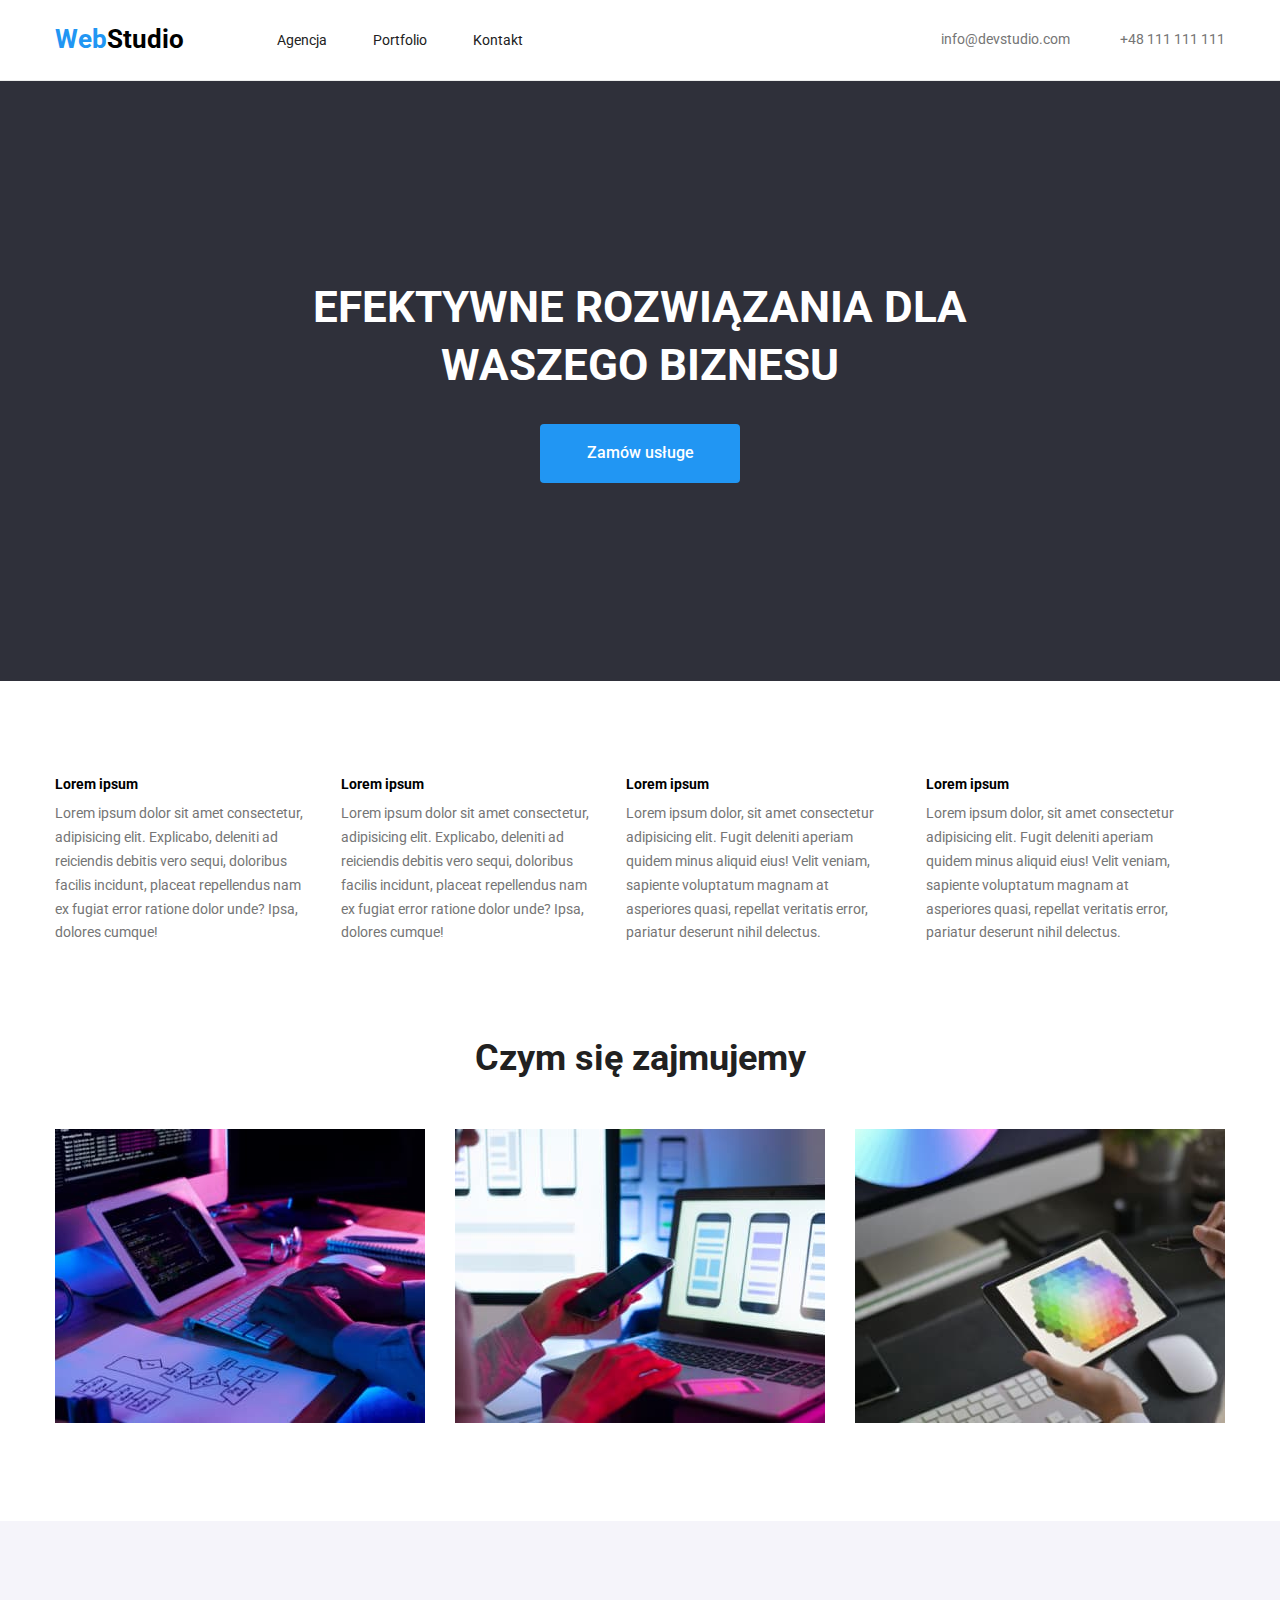
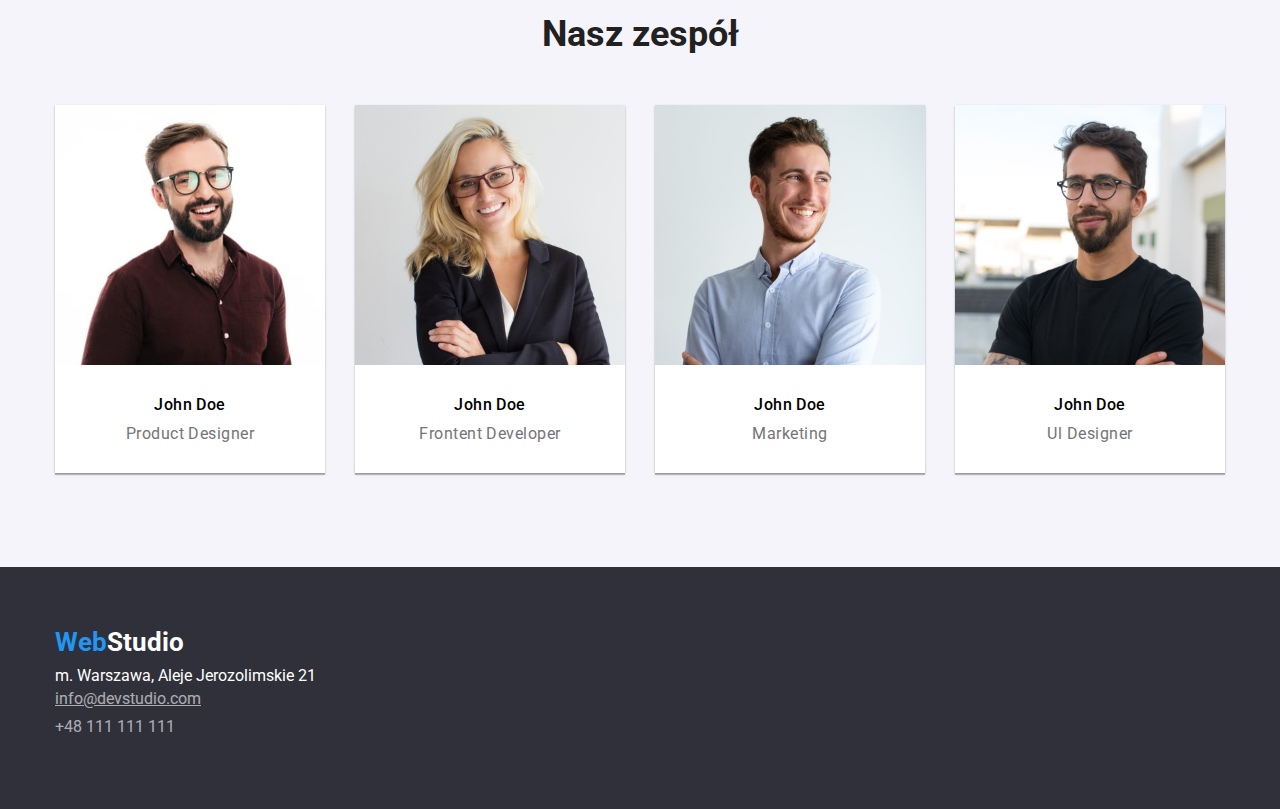
==== commit 7cde3219: "nw" ====
--- a/index.html
+++ b/index.html
@@ -56,8 +56,9 @@
           </button>
         </div>
       </section>
-      <section class="section">
-        <div class="container">
+      <section class="section-lorem-ipsum section">
+        <div class="container">
+      
           <ul class="heading">
             <li>
               <h2 class="headings">Lorem ipsum</h2>
--- a/css/style.css
+++ b/css/style.css
@@ -42,7 +42,6 @@
   height: 80px;
 }
 .box-1 {
-  width: 1600px;
   border-bottom-color: #ececec;
   border-bottom-width: 1px;
   border-bottom-style: solid;
@@ -155,11 +154,9 @@
   box-shadow: 0px 3px 1px rgba(0, 0, 0, 0.1), 0px 1px 2px rgba(0, 0, 0, 0.08),
     0px 2px 2px rgba(0, 0, 0, 0.12);
   border-radius: 4px;
-
 }
 .button-section {
-padding-bottom: 0;
-
+  padding-bottom: 0px;
 }
 .navigation {
   list-style-type: none;
@@ -233,7 +230,9 @@
   color: var(--brand-color);
   padding-right: 30px;
 }
-
+.section-lorem-ipsum {
+  padding-bottom: 0;
+}
 .header {
   font-style: 700;
   font-size: 26px;
@@ -294,6 +293,8 @@
   text-decoration: none;
   color: #ffffff;
   background-color: #2f303a;
+  padding-top: 0;
+  padding-bottom: 60px;
 }
 .footer-header {
   background-color: #2f303a;
@@ -385,7 +386,9 @@
   cursor: pointer;
   list-style: none;
 }
-
+.section-images {
+  padding-top: 0;
+}
 .images-list {
   display: flex;
   flex-wrap: wrap;
@@ -395,7 +398,8 @@
 .images-list-photo {
   width: 370px;
   background-color: #ffffff;
-  box-shadow: 0px 1px 3px rgba(0, 0, 0, 0.12), 0px 1px 1px rgba(0, 0, 0, 0.14),
-    0px 2px 1px rgba(0, 0, 0, 0.2);
-  margin-bottom: 30px;
-}
+  margin-top: 30px;
+  border-left: 1px solid #eeeeee;
+  border-right: 1px solid #eeeeee;
+  border-bottom: 1px solid #eeeeee;
+}
